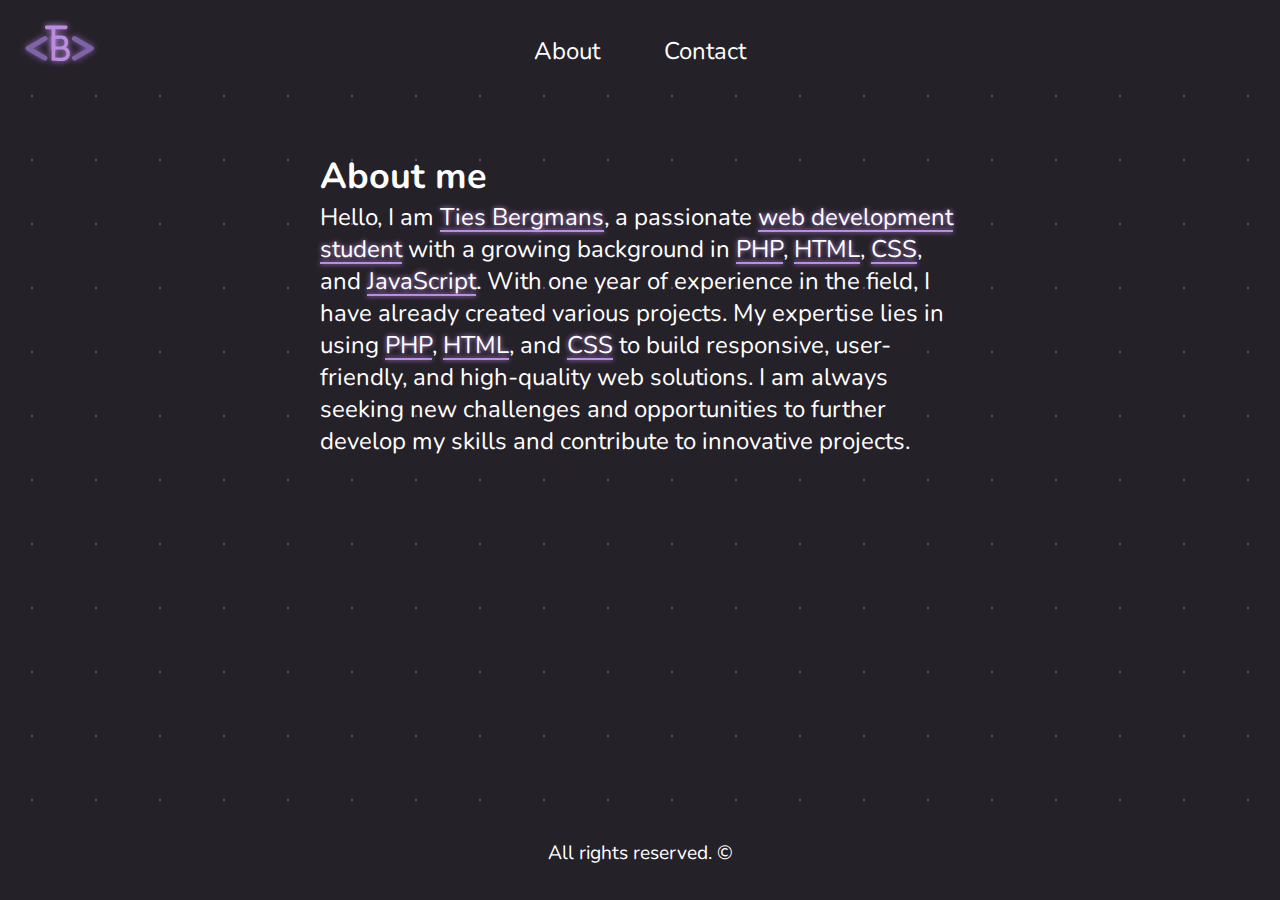
==== src/about.html @ a8bc5335 "bug fixes again" ====
<!DOCTYPE html>
<html lang="en">

<head>
    <meta charset="UTF-8" />
    <meta name="viewport" content="width=device-width, initial-scale=1.0" />
    <title>Home | Ties Bergmans</title>
    <link rel="stylesheet" href="./css/main.css" />
    <link rel="stylesheet" href="./css/about.css" />
</head>

<body>
    <header>
        <a href="index.html">
            <svg class="logo" viewbox="0 0 128 128" fill="none" xmlns="http://www.w3.org/2000/svg">
                <path class="logo-arrow" d="M39.9242 56.9017L13 72.4894L39.9242 88.0771" stroke="#8063A7"
                    stroke-width="8" stroke-linecap="round" stroke-linejoin="round" />
                <path class="logo-arrow" d="M87.1889 88.0771L114.113 72.4894L87.1889 56.9017" stroke="#8063A7"
                    stroke-width="8" stroke-linecap="round" stroke-linejoin="round" />
                <path class="logo-text"
                    d="M50.5023 41.8381C49.2914 41.8381 48.0373 41.8468 46.7399 41.8641C45.4425 41.8814 44.0241 41.89 42.4846 41.89C42.0694 41.89 41.7062 41.7949 41.3948 41.6046C41.0834 41.4143 40.8239 41.1721 40.6164 40.8781C40.4088 40.5667 40.2531 40.2208 40.1493 39.8402C40.0455 39.4596 39.9936 39.0791 39.9936 38.6985C39.9936 37.6779 40.2791 36.9773 40.8499 36.5968C41.4207 36.1989 42.3462 36 43.6263 36H72.8346C73.1805 36 73.5351 36.0432 73.8984 36.1297C74.2789 36.2162 74.6163 36.3719 74.9103 36.5968C75.2217 36.8217 75.4725 37.1157 75.6628 37.479C75.8704 37.8423 75.9742 38.3093 75.9742 38.8801C75.9742 39.2953 75.905 39.6931 75.7666 40.0737C75.6282 40.4543 75.4379 40.7829 75.1957 41.0597C74.9708 41.3365 74.6941 41.5614 74.3654 41.7343C74.054 41.9073 73.7167 41.9938 73.3535 41.9938C73.0767 41.9938 72.8086 41.9679 72.5491 41.916C72.2897 41.8641 72.0129 41.8381 71.7188 41.8381H56.522L56.0899 71.1066C56.0899 71.5216 55.7616 71.9283 55.8135 72.3262C55.8827 72.724 55.9173 73.1566 55.9173 73.6235C55.9173 74.004 55.8827 74.3845 55.8135 74.7653C55.7443 75.1458 55.9515 75.4915 55.7266 75.8029C55.5018 76.1143 55.536 76.3652 55.1209 76.5554C54.7057 76.763 54.1608 76.8668 53.4862 76.8668C52.6905 76.8668 52.085 76.7286 51.6699 76.4516C51.2547 76.1923 51.3063 75.855 51.116 75.4398C50.943 75.0246 50.8479 74.5662 50.8306 74.0646C50.8133 73.5629 50.8046 73.0786 50.8046 72.6117L50.5023 41.8381Z"
                    fill="#BB8DE1" />
                <path class="logo-text"
                    d="M50.3135 90.5256C50.2443 90.0583 50.253 89.5655 50.3395 89.0465C50.4432 88.5101 50.5384 88.0347 50.6249 87.6195C50.6595 85.8031 50.6768 83.9609 50.6768 82.0926C50.6941 80.2072 50.6941 78.1573 50.6768 75.9431C50.6595 73.729 50.6422 71.2813 50.6249 68.6001C50.6076 65.9189 50.5989 62.8658 50.5989 59.4407L50.6418 55.9378C50.6418 55.2113 50.6764 54.6145 50.7456 54.1475C50.8148 53.6804 50.9532 53.3085 51.1608 53.0317C51.3856 52.755 51.6884 52.5647 52.0689 52.4609C52.4668 52.3571 52.9771 52.3052 53.5998 52.3052C54.4647 52.3052 54.9667 52.2966 55.8143 52.2793C56.6619 52.2447 57.5182 52.2101 58.3831 52.1755C59.2653 52.1409 60.1302 52.0976 60.9778 52.0457C61.8427 51.9766 62.7336 51.942 63.6504 51.942C64.2558 51.942 65.0083 51.9593 65.9078 51.9939C66.8246 52.0285 67.776 52.1582 68.762 52.3831C69.7653 52.5906 70.7599 52.9193 71.7459 53.3691C72.7492 53.8188 73.6401 54.4588 74.4185 55.2891C75.2142 56.1195 75.8543 57.1746 76.3386 58.4547C76.8402 59.7175 77.0911 61.2743 77.0911 63.1252C77.0911 64.7167 76.7624 66.1783 76.1051 67.5103C75.4477 68.8423 74.6088 70.0012 73.5882 70.9872C74.0206 71.1602 74.4358 71.3592 74.8336 71.584C75.2315 71.8089 75.5861 72.0424 75.8975 72.2846C76.2262 72.5095 76.5029 72.7343 76.7278 72.9592C76.97 73.1668 77.1516 73.3398 77.2727 73.4782C78.0165 74.395 78.622 75.4329 79.089 76.5918C79.5733 77.7335 79.8155 78.8666 79.8155 79.9909C79.8155 81.9283 79.608 83.5976 79.1928 84.9987C78.7949 86.3826 78.2241 87.5589 77.4803 88.5275C76.7364 89.4791 75.8369 90.2489 74.7817 90.837C73.7266 91.425 72.5416 91.8835 71.227 92.2122C69.9296 92.5233 68.5112 92.7309 66.9716 92.8347C65.4494 92.9385 63.8493 92.9905 62.1714 92.9905C61.8773 92.9905 61.4622 92.9732 60.9259 92.9385C60.3897 92.9041 59.8016 92.852 59.1615 92.7829C58.5215 92.7309 57.8641 92.6618 57.1895 92.5753C56.5149 92.4889 55.8922 92.3936 55.3213 92.2898C54.8889 92.48 54.3007 92.5753 53.5569 92.5753C52.6228 92.5753 51.8703 92.4198 51.2995 92.1084C50.746 91.7797 50.4173 91.2522 50.3135 90.5256ZM56.4111 69.3266C57.0511 69.4131 57.6998 69.4909 58.3571 69.5601C59.0145 69.612 59.6026 69.638 60.1216 69.638C62.18 69.638 63.9185 69.5601 65.337 69.4045C66.7554 69.2488 67.9057 68.9461 68.7879 68.4963C69.6701 68.0293 70.3015 67.3892 70.6821 66.5762C71.0799 65.7632 71.2789 64.6993 71.2789 63.3847C71.2789 62.2949 71.1318 61.3694 70.8378 60.6083C70.5437 59.8472 70.0767 59.2331 69.4366 58.7661C68.8139 58.2817 68.0095 57.9358 67.0235 57.7282C66.0548 57.5033 64.8958 57.3909 63.5466 57.3909C63.0449 57.3909 62.2233 57.3995 61.0816 57.4168C59.9572 57.4168 58.4004 57.4601 56.4111 57.5466V57.5985C56.4111 57.6331 56.4111 57.6676 56.4111 57.7023C56.4284 57.7195 56.4371 57.7455 56.4371 57.7801C56.4716 59.5618 56.4803 61.3694 56.463 63.2031C56.463 65.0367 56.4457 66.9654 56.4111 68.9893V69.3266ZM56.4111 87.0486C56.8263 87.1178 57.2501 87.187 57.6825 87.256C58.115 87.3255 58.608 87.3861 59.1615 87.4378C59.7324 87.4899 60.3897 87.5331 61.1335 87.5674C61.8773 87.6022 62.7595 87.6195 63.7801 87.6195C64.9564 87.6195 66.15 87.5501 67.3609 87.4119C68.589 87.2734 69.6961 86.9707 70.6821 86.5037C71.6854 86.0366 72.4984 85.362 73.1211 84.4798C73.7612 83.5803 74.0812 82.3867 74.0812 80.8991C74.0812 79.6709 73.839 78.6417 73.3547 77.8114C72.8876 76.981 72.2995 76.3151 71.5902 75.8134C70.8983 75.2945 70.1459 74.9312 69.3328 74.7236C68.5198 74.4988 67.776 74.3863 67.1014 74.3863C66.4959 74.3863 65.8732 74.395 65.2332 74.4123C64.6104 74.4296 63.8926 74.4555 63.0795 74.4901C62.2665 74.5074 61.3151 74.5333 60.2254 74.568C59.1529 74.5852 57.8728 74.6025 56.3852 74.6199C56.3852 76.6956 56.3852 78.4081 56.3852 79.7574C56.3852 81.1066 56.3852 82.2397 56.3852 83.1565C56.4024 84.056 56.4111 84.7998 56.4111 85.388C56.4111 85.9761 56.4111 86.5296 56.4111 87.0486Z"
                    fill="#BB8DE1" />
            </svg>
        </a>
        <div class="desktop-nav-wrapper">
            <nav class="desktop-nav">
                <a href="about.html">About</a>
                <a href="contact.html">Contact</a>
            </nav>
        </div>
        <button class="sidebar-toggle">Menu</button>
    </header>

    <main>
        <div>
            <h2>About me</h2>
            <p>
                Hello, I am <u>Ties Bergmans</u>, a passionate <u>web development student</u> with a growing background
                in <u>PHP</u>, <u>HTML</u>, <u>CSS</u>, and <u>JavaScript</u>. With one year of experience in the field,
                I have already created various projects. My expertise lies in using <u>PHP</u>, <u>HTML</u>, and
                <u>CSS</u> to build responsive, user-friendly, and high-quality web solutions. I am always seeking new
                challenges and opportunities to further develop my skills and contribute to innovative projects.
            </p>
        </div>
    </main>

    <footer>
        <p>All rights reserved. &copy;</p>
    </footer>

    <script>
        document.addEventListener("DOMContentLoaded", function () {
            const header = document.querySelector("header");
            const sidebarToggle = document.querySelector("button.sidebar-toggle");
            const mobileNavWrapper = document.createElement("div");
            mobileNavWrapper.classList.add("mobile-nav-wrapper");
            mobileNavWrapper.innerHTML = `
                <nav class="mobile-nav">
                    <a href="about.html">About</a>
                    <a href="contact.html">Contact</a>
                </nav>
            `;
            document.body.appendChild(mobileNavWrapper);

            sidebarToggle.addEventListener("click", function () {
                header.classList.toggle("nav-opened");
                mobileNavWrapper.classList.toggle("show");
            });
        });
    </script>
</body>

</html>
---- src/css/main.css ----
@import url("https://fonts.googleapis.com/css2?family=Nunito:ital,wght@0,200..1000;1,200..1000&display=swap");

:root {
    --bg-color: #252129;
    --main-accent: #bb8de1;
    --main-accent-transparent: rgb(187, 141, 225, 0.4);
    --second-accent: #8063a7;
    --white: #fff;
}

* {
    font-family: "Nunito", sans-serif;
    margin: 0;
    padding: 0;
    box-sizing: border-box;
}

body {
    background-color: var(--bg-color);
}

body::before {
    content: "";
    position: absolute;
    top: 0;
    left: 0;
    width: 100%;
    height: 100%;
    background-image: radial-gradient(var(--main-accent) 0.12vw, transparent 0);
    background-size: 5vw 5vw;
    background-position: 0 0;
    opacity: 0.4;
    pointer-events: none;
    z-index: -1;
}

header {
    display: flex;
    align-items: center;
    position: sticky;
    top: 0;
    height: 72px;
    z-index: 200000;
    background-color: var(--bg-color);
}

header>a>svg {
    width: 80px;
    height: 80px;
    margin-left: 20px;
    margin-top: 20px;
    transition: 0.2s;
}

header>a>svg:hover {
    scale: 1.2;
}

header div.desktop-nav-wrapper {
    position: absolute;
    top: 15px;
    left: 0;
    width: 100%;
    height: inherit;
    display: flex;
    justify-content: center;
    pointer-events: none;
}

nav.desktop-nav {
    display: flex;
    gap: 60px;
    align-items: center;
    pointer-events: initial;
}

nav.desktop-nav a {
    text-decoration: none;
    color: var(--white);
    display: block;
    height: fit-content;
    transition: scale 0.2s, color 0.2s;
    font-size: 1.5em;
    padding: 2px;
    user-select: none;
}

nav.desktop-nav a:hover {
    color: var(--white);
    scale: 1.07;
    text-decoration: underline;
    text-decoration-color: var(--main-accent);
    text-underline-offset: 5px;
    text-decoration-thickness: 2px;
    text-shadow: 0px 0px 5px var(--main-accent);
}

header button.sidebar-toggle {
    margin-left: auto;
    margin-right: 40px;
    margin-top: 20px;
    background-color: transparent;
    border: none;
    color: var(--white);
    font-size: 2.5em;
    display: none;
    transition: scale 0.2s;
}

.sidebar-toggle:hover {
    color: var(--white);
    scale: 1.07;
    text-decoration: underline;
    text-decoration-thickness: 2px;
    text-decoration-color: var(--main-accent);
    text-shadow: 0px 0px 5px var(--main-accent);
}

.sidebar-toggle:active {
    color: var(--white);
    text-decoration: underline;
    text-decoration-thickness: 2px;
    text-decoration-color: var(--main-accent);
    text-shadow: 0px 0px 5px var(--main-accent);
}

div.mobile-nav-wrapper {
    display: none;
}

@media screen and (max-width: 750px) {
    header div.desktop-nav-wrapper {
        display: none;
    }

    header button.sidebar-toggle {
        display: block;
    }

    header.nav-opened * {
        color: var(--white) !important;
        text-shadow: 0px 0px 5px var(--white) !important;
    }

    header svg,
    header button.sidebar-toggle {
        z-index: 1000000;
    }

    div.mobile-nav-wrapper {
        position: fixed;
        top: 0;
        left: 0;
        width: 100%;
        height: 100%;
        display: flex;
        justify-content: center;
        align-items: center;
        translate: 100% 0;
        pointer-events: none;
        transition: translate 0.3s, opacity 0.3s;
        z-index: 100000;
        background-color: var(--bg-color);
        background-image: radial-gradient(var(--main-accent-transparent) 0.12vw, transparent 0);
        background-size: 5vw 5vw;
        background-position: 0 0;
        pointer-events: none;
    }

    div.mobile-nav-wrapper.show {
        translate: 0 0;
        pointer-events: initial;
    }

    div.mobile-nav-wrapper a {
        color: var(--white);
        display: block;
        font-size: 2.5em;
        text-align: center;
        margin-bottom: 20px;
        text-decoration: none;
        transition: scale 0.2s, color 0.2s;
    }

    div.mobile-nav-wrapper a:hover {
        color: var(--white);
        scale: 1.07;
        text-decoration: underline;
        text-decoration-thickness: 2px;
        text-decoration-color: var(--main-accent);
        text-underline-offset: 5px;
        text-shadow: 0px 0px 5px var(--main-accent);
    }
}

.logo-arrow {
    filter: drop-shadow(0px 0px 5px var(--second-accent));
}

.logo-text {
    filter: drop-shadow(0px 0px 5px var(--main-accent));
}

footer {
    position: fixed;
    left: 0;
    bottom: 0;
    width: 100%;
    height: 60px;
    text-align: center;
    background-color: var(--bg-color);
}

footer p {
    color: var(--white);
    font-size: 1.2em;
}
---- src/css/about.css ----
@import url(main.css);

main {
    display: flex;
    justify-content: center;
    align-items: center;
    color: var(--white);
    font-size: 1.5em;
    margin: 0 auto;
    margin-top: 80px;
    width: 50vw;
    margin-bottom: 80px;
    z-index: 1;
}

u {
    text-decoration: underline;
    text-decoration-color: var(--main-accent);
    text-underline-offset: 5px;
    text-decoration-thickness: 2px;
    text-shadow: 0px 0px 5px var(--main-accent);
}

@media screen and (max-width: 750px) {
    main {
        width: 100%;
        padding: 0 40px;
        font-size: 1.2em;
        margin-top: 40px;
    }
    footer p{
        margin-top: 15px;
    }
    
}
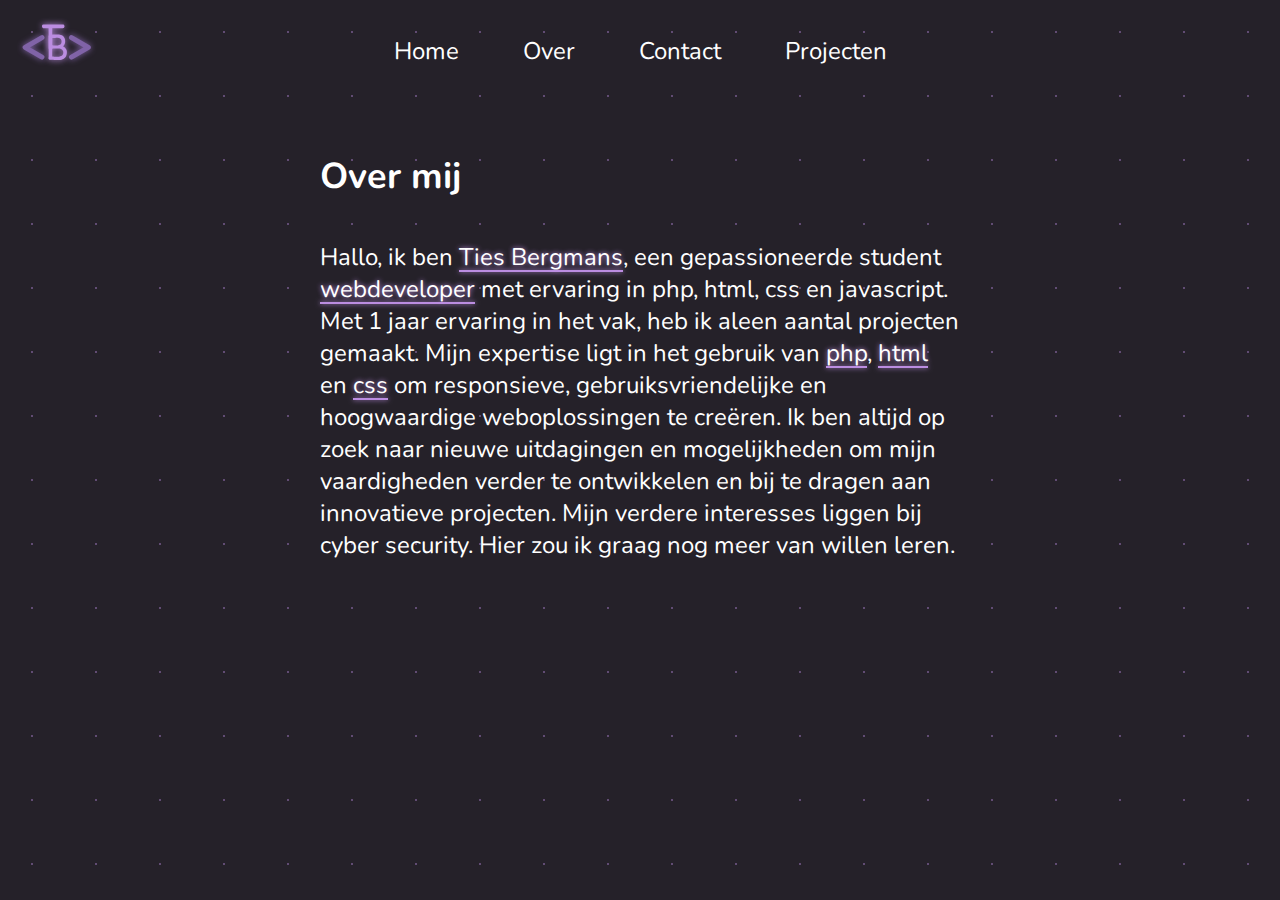
==== commit cbcda223: "responsiveness fixes" ====
--- a/src/about.html
+++ b/src/about.html
@@ -27,8 +27,10 @@
         </a>
         <div class="desktop-nav-wrapper">
             <nav class="desktop-nav">
-                <a href="about.html">About</a>
+                <a href="index.html">Home</a>
+                <a href="about.html">Over</a>
                 <a href="contact.html">Contact</a>
+                <a href="projects.html">Projecten</a>
             </nav>
         </div>
         <button class="sidebar-toggle">Menu</button>
@@ -36,20 +38,20 @@
 
     <main>
         <div>
-            <h2>About me</h2>
+            <h2>Over mij</h2>
             <p>
-                Hello, I am <u>Ties Bergmans</u>, a passionate <u>web development student</u> with a growing background
-                in <u>PHP</u>, <u>HTML</u>, <u>CSS</u>, and <u>JavaScript</u>. With one year of experience in the field,
-                I have already created various projects. My expertise lies in using <u>PHP</u>, <u>HTML</u>, and
-                <u>CSS</u> to build responsive, user-friendly, and high-quality web solutions. I am always seeking new
-                challenges and opportunities to further develop my skills and contribute to innovative projects.
+                Hallo, ik ben <u>Ties Bergmans</u>, een gepassioneerde student <u>webdeveloper</u> met ervaring in php,
+                html, css en
+                javascript. Met 1 jaar ervaring in het vak, heb ik aleen aantal projecten gemaakt. Mijn expertise ligt
+                in het gebruik van <u>php</u>, <u>html</u> en <u>css</u> om responsieve, gebruiksvriendelijke en
+                hoogwaardige weboplossingen
+                te creëren. Ik ben altijd op zoek naar nieuwe uitdagingen en mogelijkheden om mijn vaardigheden verder
+                te ontwikkelen en bij te dragen aan innovatieve projecten.
+                Mijn verdere interesses liggen bij cyber security. Hier zou ik graag nog meer van willen leren.
+
             </p>
         </div>
     </main>
-
-    <footer>
-        <p>All rights reserved. &copy;</p>
-    </footer>
 
     <script>
         document.addEventListener("DOMContentLoaded", function () {
@@ -59,8 +61,10 @@
             mobileNavWrapper.classList.add("mobile-nav-wrapper");
             mobileNavWrapper.innerHTML = `
                 <nav class="mobile-nav">
-                    <a href="about.html">About</a>
+                    <a href="index.html">Home</a>
+                    <a href="about.html">Over</a>
                     <a href="contact.html">Contact</a>
+                    <a href="projects.html">Projecten</a>
                 </nav>
             `;
             document.body.appendChild(mobileNavWrapper);
--- a/src/css/main.css
+++ b/src/css/main.css
@@ -13,6 +13,11 @@
     margin: 0;
     padding: 0;
     box-sizing: border-box;
+}
+
+html,body {
+    width: 100%;
+    height:100%;
 }
 
 body {
@@ -34,21 +39,35 @@
     z-index: -1;
 }
 
+@media screen and (max-width: 600px) {
+    body::before {
+      background-size: 10vw 10vw;
+      background-image: radial-gradient(var(--main-accent) 0.2vw, transparent 0);
+    }
+  }
+  
+  @media screen and (max-width: 300px) {
+    body::before {
+      background-size: 20vw 20vw;
+      background-image: radial-gradient(var(--main-accent) 0.5vw, transparent 0);
+    }
+  }
+
 header {
     display: flex;
     align-items: center;
     position: sticky;
     top: 0;
+    z-index: 200000;
     height: 72px;
-    z-index: 200000;
-    background-color: var(--bg-color);
+    width:100vw;
 }
 
 header>a>svg {
     width: 80px;
     height: 80px;
-    margin-left: 20px;
-    margin-top: 20px;
+    margin-left: 17px;
+    margin-top: 17px;
     transition: 0.2s;
 }
 
@@ -129,6 +148,10 @@
 }
 
 @media screen and (max-width: 750px) {
+    header {
+        background-color: var(--bg-color);
+    }
+    
     header div.desktop-nav-wrapper {
         display: none;
     }
@@ -151,8 +174,8 @@
         position: fixed;
         top: 0;
         left: 0;
-        width: 100%;
-        height: 100%;
+        width: 100vw;
+        height: 100vh;
         display: flex;
         justify-content: center;
         align-items: center;
@@ -199,19 +222,4 @@
 
 .logo-text {
     filter: drop-shadow(0px 0px 5px var(--main-accent));
-}
-
-footer {
-    position: fixed;
-    left: 0;
-    bottom: 0;
-    width: 100%;
-    height: 60px;
-    text-align: center;
-    background-color: var(--bg-color);
-}
-
-footer p {
-    color: var(--white);
-    font-size: 1.2em;
 }--- a/src/css/about.css
+++ b/src/css/about.css
@@ -11,6 +11,10 @@
     width: 50vw;
     margin-bottom: 80px;
     z-index: 1;
+}
+
+main p {
+    margin-top: 40px;
 }
 
 u {
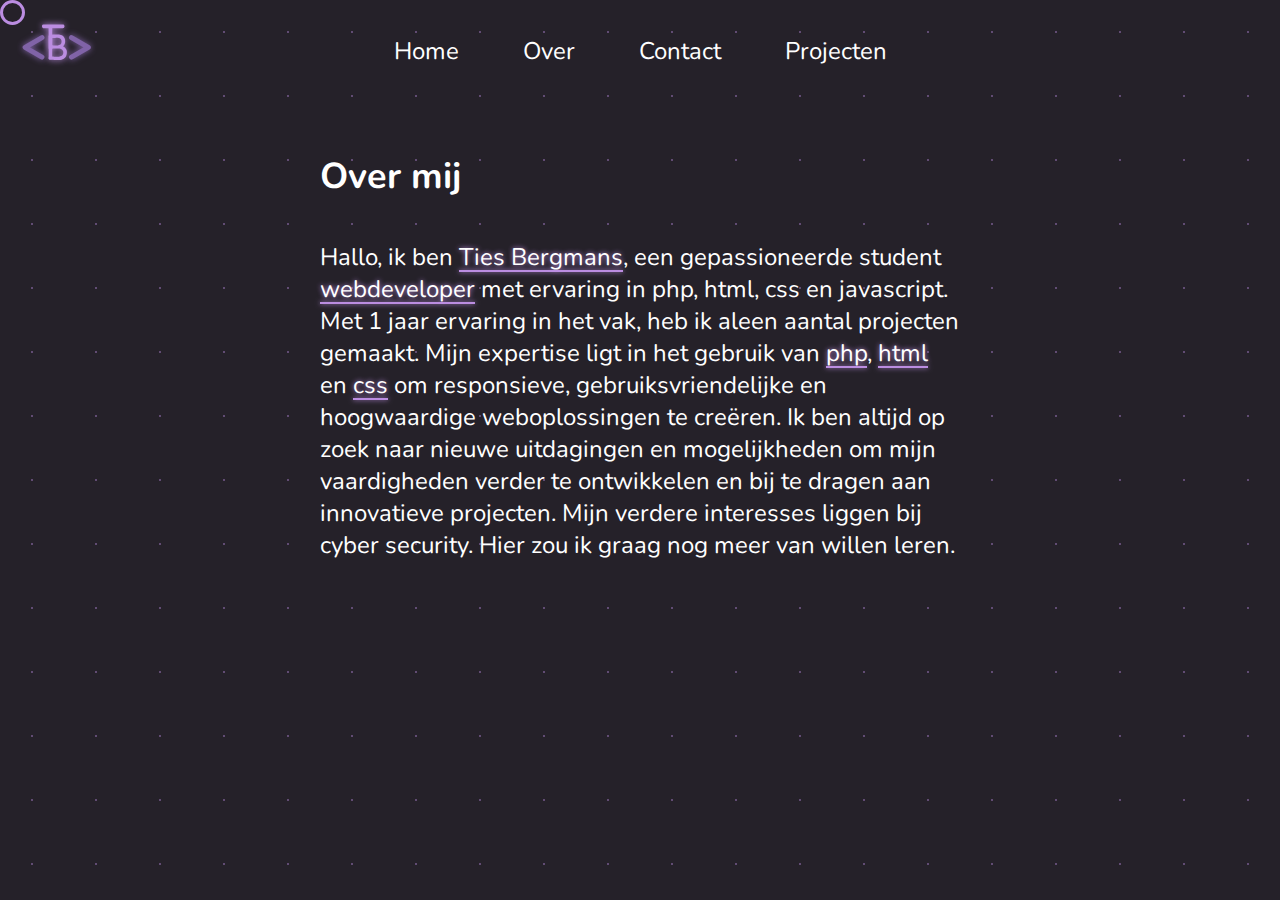
==== commit 9fc48c43: "updates" ====
--- a/src/about.html
+++ b/src/about.html
@@ -10,6 +10,8 @@
 </head>
 
 <body>
+    <div id="circularcursor"></div>
+
     <header>
         <a href="index.html">
             <svg class="logo" viewbox="0 0 128 128" fill="none" xmlns="http://www.w3.org/2000/svg">
@@ -53,6 +55,7 @@
         </div>
     </main>
 
+    <script src="https://ajax.googleapis.com/ajax/libs/jquery/2.1.1/jquery.min.js"></script>
     <script>
         document.addEventListener("DOMContentLoaded", function () {
             const header = document.querySelector("header");
@@ -74,6 +77,15 @@
                 mobileNavWrapper.classList.toggle("show");
             });
         });
+
+        $(document).ready(function () {
+            $(document).on('mousemove', function (e) {
+                $('#circularcursor').css({
+                    left: e.pageX,
+                    top: e.pageY
+                });
+            })
+        });
     </script>
 </body>
 
--- a/src/css/main.css
+++ b/src/css/main.css
@@ -13,7 +13,20 @@
     margin: 0;
     padding: 0;
     box-sizing: border-box;
-}
+    cursor: none;
+}
+
+#circularcursor {
+    background-color: transparent;
+    border: 3.2px solid var(--main-accent);    
+    height: 25px;
+    width: 25px;
+    border-radius:50%;
+    -moz-border-radius:50%;
+    -webkit-border-radius:50%;
+    position: absolute;
+    z-index: 1000000000;
+  }
 
 html,body {
     width: 100%;
@@ -114,6 +127,10 @@
     text-shadow: 0px 0px 5px var(--main-accent);
 }
 
+nav.desktop-nav a:active {
+    scale: 1.03;
+}
+
 header button.sidebar-toggle {
     margin-left: auto;
     margin-right: 40px;
@@ -148,6 +165,9 @@
 }
 
 @media screen and (max-width: 750px) {
+    #circularcursor {
+        display: none;
+    }
     header {
         background-color: var(--bg-color);
     }
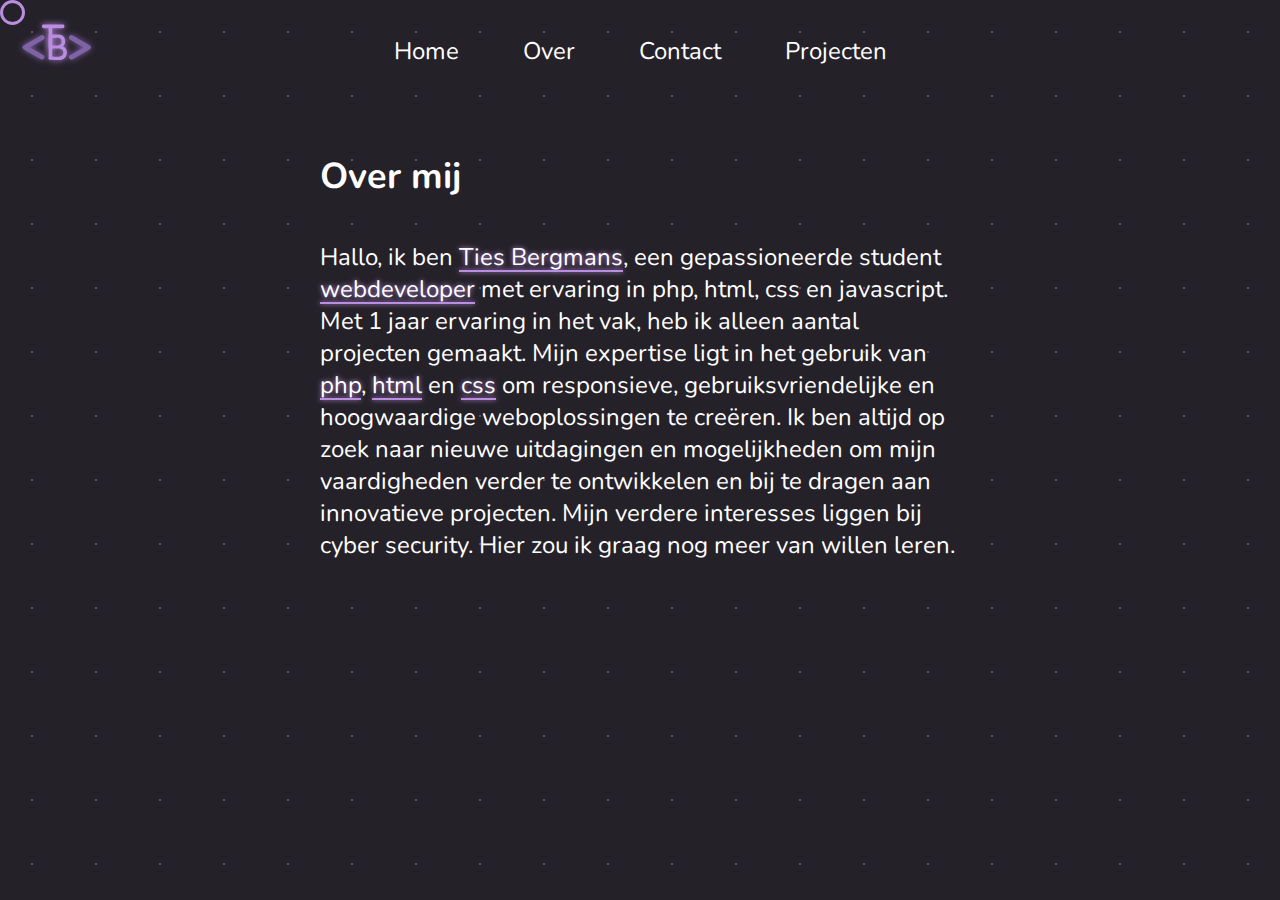
==== commit 876dc75a: "typefout" ====
--- a/src/about.html
+++ b/src/about.html
@@ -44,7 +44,7 @@
             <p>
                 Hallo, ik ben <u>Ties Bergmans</u>, een gepassioneerde student <u>webdeveloper</u> met ervaring in php,
                 html, css en
-                javascript. Met 1 jaar ervaring in het vak, heb ik aleen aantal projecten gemaakt. Mijn expertise ligt
+                javascript. Met 1 jaar ervaring in het vak, heb ik alleen aantal projecten gemaakt. Mijn expertise ligt
                 in het gebruik van <u>php</u>, <u>html</u> en <u>css</u> om responsieve, gebruiksvriendelijke en
                 hoogwaardige weboplossingen
                 te creëren. Ik ben altijd op zoek naar nieuwe uitdagingen en mogelijkheden om mijn vaardigheden verder
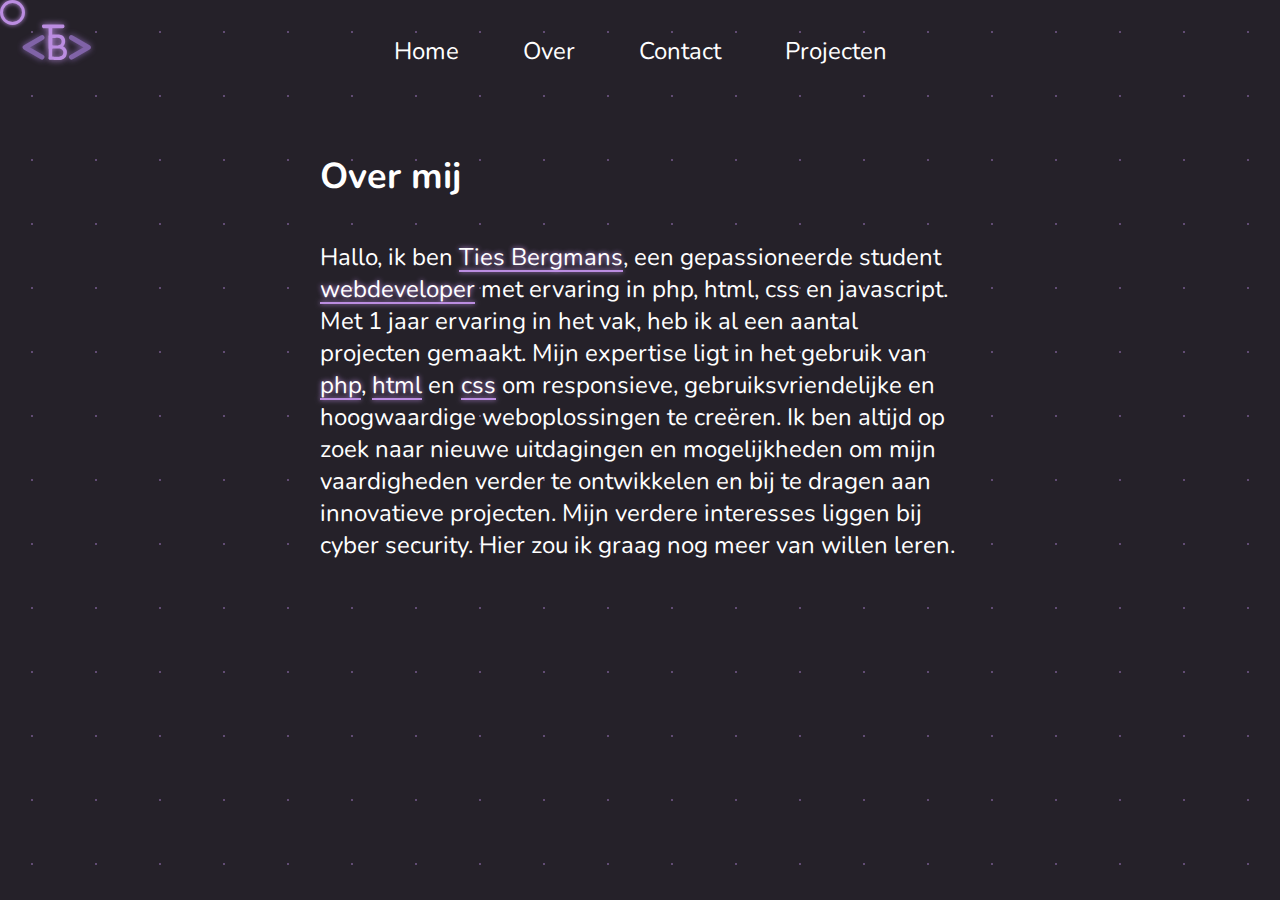
==== commit f5b2991c: "text fixes" ====
--- a/src/about.html
+++ b/src/about.html
@@ -44,7 +44,7 @@
             <p>
                 Hallo, ik ben <u>Ties Bergmans</u>, een gepassioneerde student <u>webdeveloper</u> met ervaring in php,
                 html, css en
-                javascript. Met 1 jaar ervaring in het vak, heb ik alleen aantal projecten gemaakt. Mijn expertise ligt
+                javascript. Met 1 jaar ervaring in het vak, heb ik al een aantal projecten gemaakt. Mijn expertise ligt
                 in het gebruik van <u>php</u>, <u>html</u> en <u>css</u> om responsieve, gebruiksvriendelijke en
                 hoogwaardige weboplossingen
                 te creëren. Ik ben altijd op zoek naar nieuwe uitdagingen en mogelijkheden om mijn vaardigheden verder
--- a/src/css/main.css
+++ b/src/css/main.css
@@ -18,19 +18,28 @@
 
 #circularcursor {
     background-color: transparent;
-    border: 3.2px solid var(--main-accent);    
+    border: 3.2px solid var(--main-accent);
     height: 25px;
     width: 25px;
-    border-radius:50%;
-    -moz-border-radius:50%;
-    -webkit-border-radius:50%;
+    border-radius: 50%;
+    -moz-border-radius: 50%;
+    -webkit-border-radius: 50%;
     position: absolute;
     z-index: 1000000000;
-  }
-
-html,body {
+    pointer-events: none;
+    transition: border-color 0.15s, filter 0.15s;
+    filter: drop-shadow(0px 0px 2px var(--main-accent));
+}
+
+.button-hover #circularcursor {
+    border-color: var(--white);
+    filter: drop-shadow(0px 0px 5px var(--white));
+}
+
+html,
+body {
     width: 100%;
-    height:100%;
+    height: 100%;
 }
 
 body {
@@ -52,20 +61,6 @@
     z-index: -1;
 }
 
-@media screen and (max-width: 600px) {
-    body::before {
-      background-size: 10vw 10vw;
-      background-image: radial-gradient(var(--main-accent) 0.2vw, transparent 0);
-    }
-  }
-  
-  @media screen and (max-width: 300px) {
-    body::before {
-      background-size: 20vw 20vw;
-      background-image: radial-gradient(var(--main-accent) 0.5vw, transparent 0);
-    }
-  }
-
 header {
     display: flex;
     align-items: center;
@@ -73,7 +68,7 @@
     top: 0;
     z-index: 200000;
     height: 72px;
-    width:100vw;
+    width: 100vw;
 }
 
 header>a>svg {
@@ -165,13 +160,18 @@
 }
 
 @media screen and (max-width: 750px) {
+    body::before {
+        background-image: none;
+    }
+    
     #circularcursor {
         display: none;
     }
+
     header {
         background-color: var(--bg-color);
     }
-    
+
     header div.desktop-nav-wrapper {
         display: none;
     }
@@ -204,11 +204,12 @@
         transition: translate 0.3s, opacity 0.3s;
         z-index: 100000;
         background-color: var(--bg-color);
-        background-image: radial-gradient(var(--main-accent-transparent) 0.12vw, transparent 0);
+        background-image: none;
         background-size: 5vw 5vw;
         background-position: 0 0;
         pointer-events: none;
-    }
+      }
+      
 
     div.mobile-nav-wrapper.show {
         translate: 0 0;
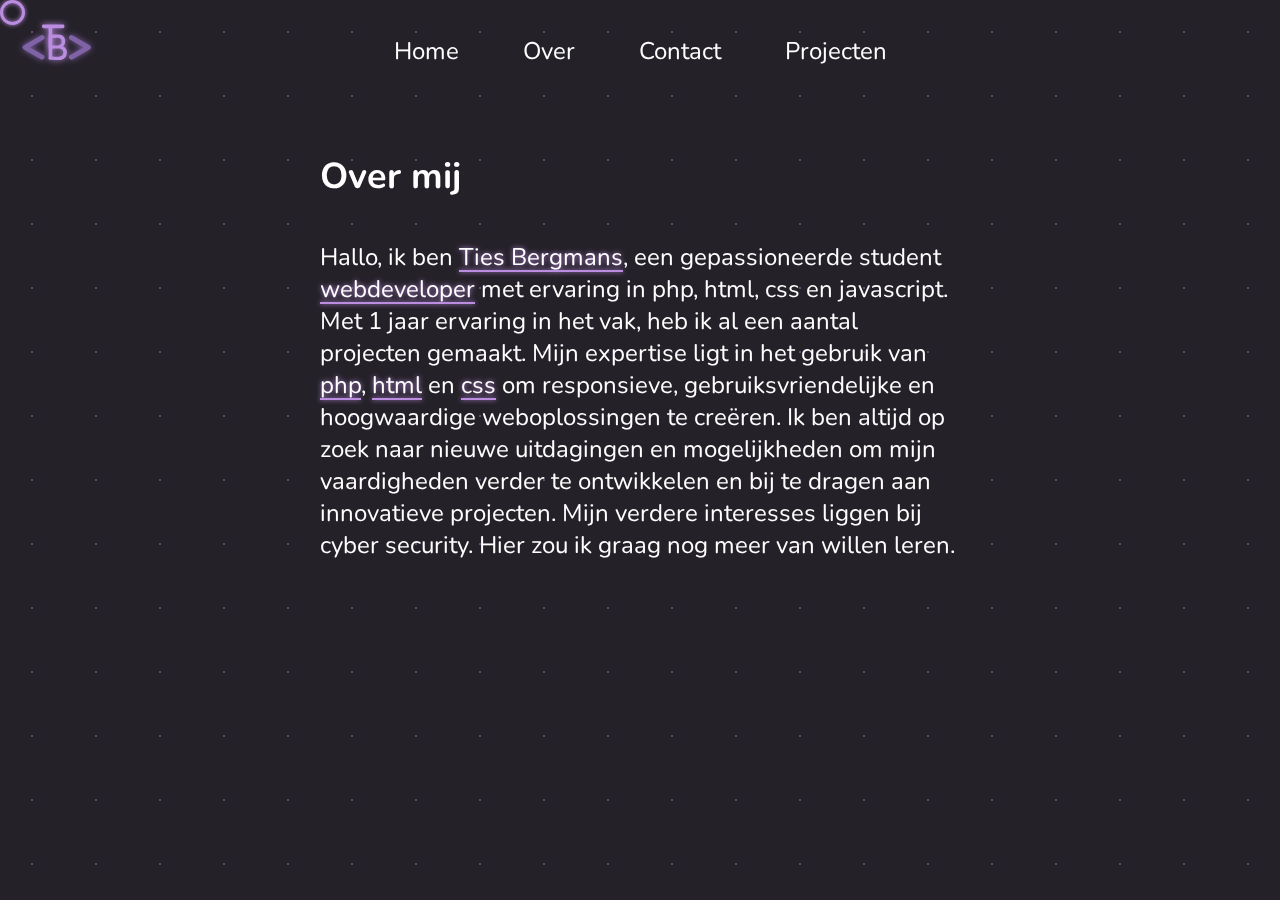
==== commit 128a1b75: "favicon fix" ====
--- a/src/about.html
+++ b/src/about.html
@@ -4,9 +4,10 @@
 <head>
     <meta charset="UTF-8" />
     <meta name="viewport" content="width=device-width, initial-scale=1.0" />
-    <title>Home | Ties Bergmans</title>
+    <title>Over | Ties Bergmans</title>
     <link rel="stylesheet" href="./css/main.css" />
     <link rel="stylesheet" href="./css/about.css" />
+    <link rel="icon" type="image/x-icon" href="./img/logo.svg">
 </head>
 
 <body>
--- a/src/css/main.css
+++ b/src/css/main.css
@@ -44,11 +44,12 @@
 
 body {
     background-color: var(--bg-color);
+    overflow-x: hidden;
 }
 
 body::before {
     content: "";
-    position: absolute;
+    position: fixed;
     top: 0;
     left: 0;
     width: 100%;
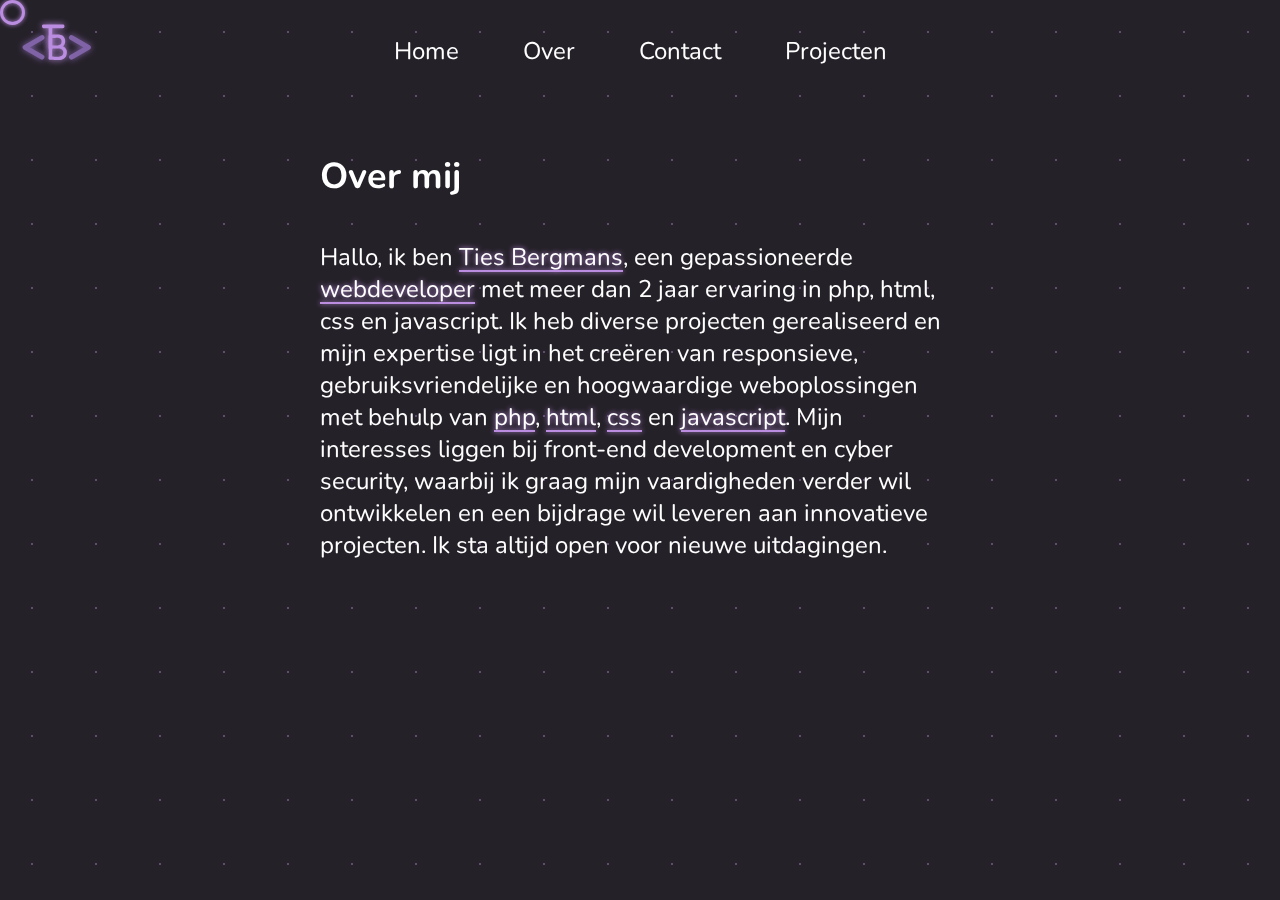
==== commit 251ff3d8: "about update" ====
--- a/src/about.html
+++ b/src/about.html
@@ -43,14 +43,13 @@
         <div>
             <h2>Over mij</h2>
             <p>
-                Hallo, ik ben <u>Ties Bergmans</u>, een gepassioneerde student <u>webdeveloper</u> met ervaring in php,
-                html, css en
-                javascript. Met 1 jaar ervaring in het vak, heb ik al een aantal projecten gemaakt. Mijn expertise ligt
-                in het gebruik van <u>php</u>, <u>html</u> en <u>css</u> om responsieve, gebruiksvriendelijke en
-                hoogwaardige weboplossingen
-                te creëren. Ik ben altijd op zoek naar nieuwe uitdagingen en mogelijkheden om mijn vaardigheden verder
-                te ontwikkelen en bij te dragen aan innovatieve projecten.
-                Mijn verdere interesses liggen bij cyber security. Hier zou ik graag nog meer van willen leren.
+                Hallo, ik ben <u>Ties Bergmans</u>, een gepassioneerde <u>webdeveloper</u> met meer dan 2 jaar ervaring
+                in php, html, css en javascript. Ik heb diverse projecten gerealiseerd en mijn expertise ligt in het
+                creëren van responsieve, gebruiksvriendelijke en hoogwaardige weboplossingen met behulp van <u>php</u>,
+                <u>html</u>, <u>css</u> en <u>javascript</u>. Mijn interesses liggen bij front-end development en cyber
+                security, waarbij
+                ik graag mijn vaardigheden verder wil ontwikkelen en een bijdrage wil leveren aan innovatieve projecten.
+                Ik sta altijd open voor nieuwe uitdagingen.
 
             </p>
         </div>
